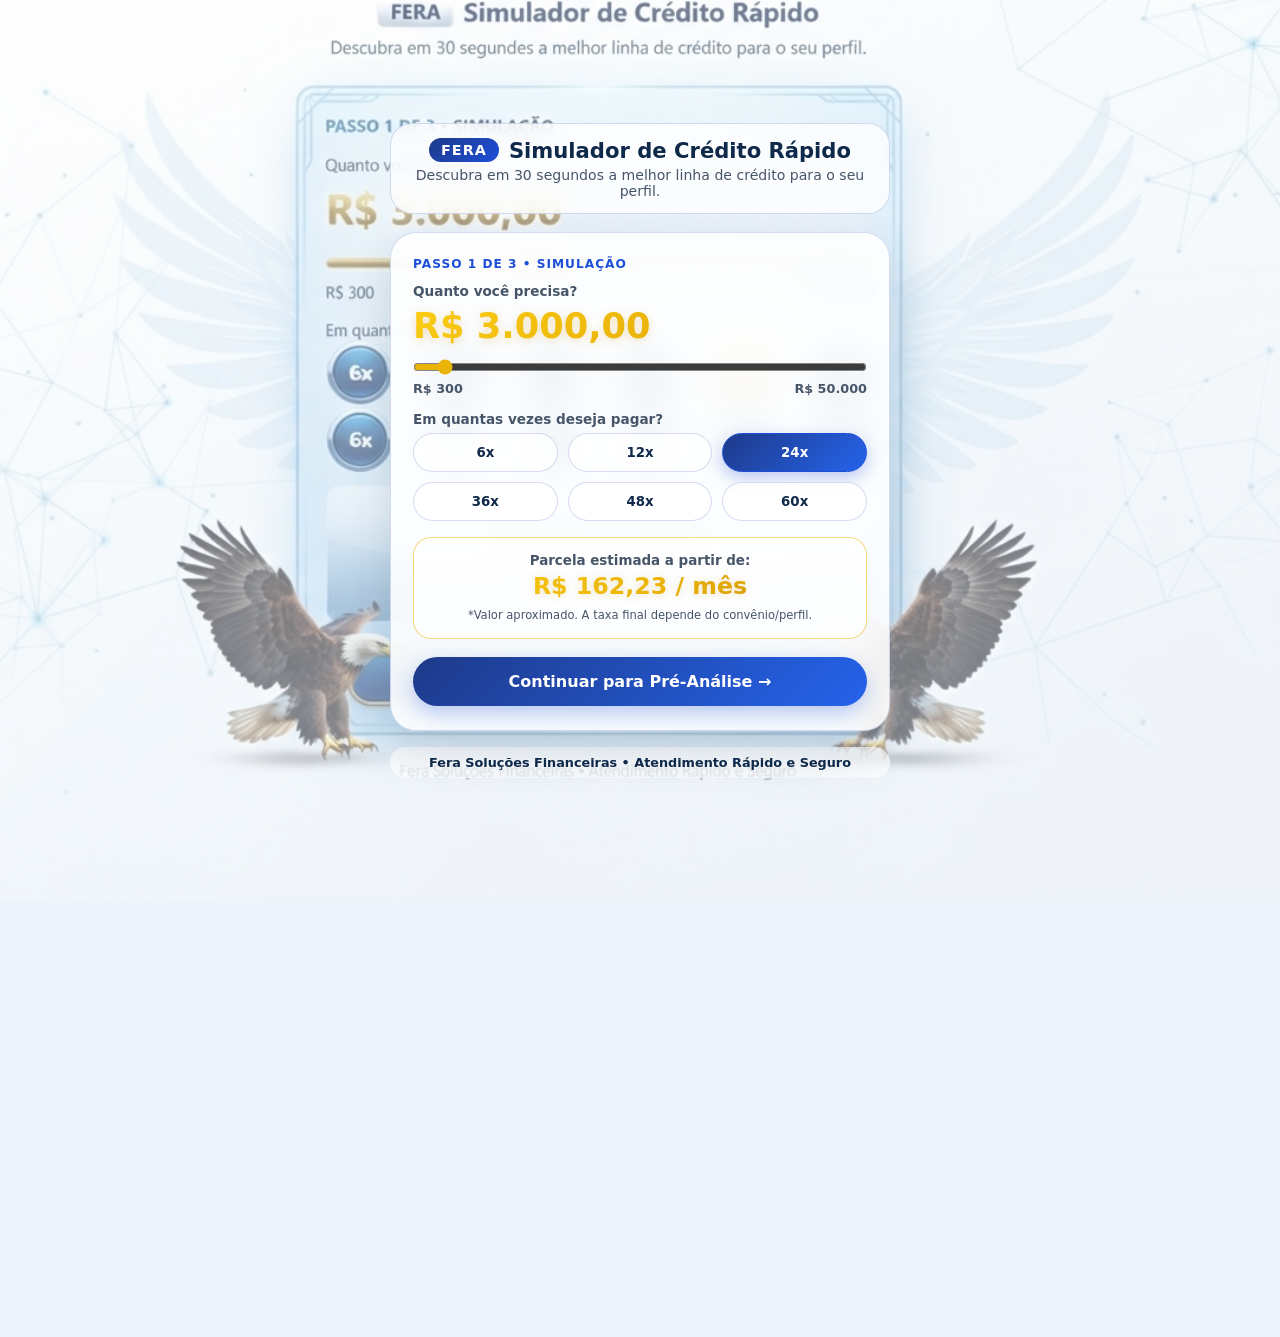
==== fera-simulador-credito/index.html @ 4a3547b2 "simulador inicial" ====
<!DOCTYPE html>
<html lang="pt-BR">
<head>
  <meta charset="UTF-8">
  <meta name="viewport" content="width=device-width, initial-scale=1.0">
  <title>Fera | Simulador de Crédito Rápido</title>
  <meta name="description" content="Simule valores, prazos e descubra em 30 segundos as linhas de crédito disponíveis para o seu perfil.">

  <!-- Open Graph / WhatsApp / Redes Sociais -->
  <meta property="og:type" content="website">
  <meta property="og:locale" content="pt_BR">
  <meta property="og:site_name" content="Fera Soluções Financeiras">
  <meta property="og:url" content="https://fera-simulador-credito.netlify.app/">
  <meta property="og:title" content="Fera Simulador de Crédito Rápido">
  <meta property="og:description" content="Simule valores, prazos e descubra em 30 segundos as linhas de crédito disponíveis para o seu perfil.">
  <meta property="og:image" content="https://fera-simulador-credito.netlify.app/fundo-fera.png">
  <meta property="og:image:type" content="image/png">
  <meta property="og:image:width" content="1200">
  <meta property="og:image:height" content="630">

  <!-- Twitter / X -->
  <meta name="twitter:card" content="summary_large_image">
  <meta name="twitter:title" content="Fera Simulador de Crédito Rápido">
  <meta name="twitter:description" content="Simule valores, prazos e descubra em 30 segundos as linhas de crédito disponíveis para o seu perfil.">
  <meta name="twitter:image" content="https://fera-simulador-credito.netlify.app/fundo-fera.png">

  <link rel="stylesheet" href="style.css">
</head>
<body>

  <div class="app-container">
    <!-- CABEÇALHO -->
    <header class="app-header">
      <div class="brand">
        <span class="brand-badge">FERA</span>
        <h1>Simulador de Crédito Rápido</h1>
      </div>
      <p class="subtitle">Descubra em 30 segundos a melhor linha de crédito para o seu perfil.</p>
    </header>

    <!-- ETAPA 1: VALORES E PRAZO -->
    <main class="card-app" id="etapa-1">
      <div class="step-indicator">Passo 1 de 3 • Simulação</div>

      <div class="input-group">
        <label for="valor-range">Quanto você precisa?</label>
        <div class="valor-display" id="valor-display">R$ 3.000,00</div>
        <input type="range" id="valor-range" min="300" max="50000" step="100" value="3000">
        <div class="range-limits">
          <span>R$ 300</span>
          <span>R$ 50.000</span>
        </div>
      </div>

      <div class="input-group">
        <label>Em quantas vezes deseja pagar?</label>
        <div class="parcelas-grid" id="parcelas-grid">
          <button type="button" class="parcela-btn" data-meses="6">6x</button>
          <button type="button" class="parcela-btn" data-meses="12">12x</button>
          <button type="button" class="parcela-btn active" data-meses="24">24x</button>
          <button type="button" class="parcela-btn" data-meses="36">36x</button>
          <button type="button" class="parcela-btn" data-meses="48">48x</button>
          <button type="button" class="parcela-btn" data-meses="60">60x</button>
        </div>
      </div>

      <div class="estimativa-box">
        <span>Parcela estimada a partir de:</span>
        <strong id="parcela-estimada">R$ 168,50 / mês</strong>
        <small>*Valor aproximado. A taxa final depende do convênio/perfil.</small>
      </div>

      <button type="button" class="btn-primary" onclick="irParaEtapa(2)">
        Continuar para Pré-Análise →
      </button>
    </main>

    <!-- ETAPA 2: PERFIL DE CRÉDITO -->
    <section class="card-app hidden" id="etapa-2">
      <div class="step-indicator">Passo 2 de 3 • Perfil de Crédito</div>

      <div class="input-group">
        <label for="perfil-cliente">Qual é a sua ocupação / fonte de renda?</label>
        <select id="perfil-cliente">
          <option value="inss">Aposentado ou Pensionista (INSS)</option>
          <option value="clt_fgts">Trabalhador CLT com Saldo FGTS</option>
          <option value="clt_consignado">Assalariado CLT (Crédito do Trabalhador)</option>
          <option value="servidor">Servidor Público (Federal, Estadual ou Municipal)</option>
          <option value="bolsa_familia">Beneficiário Bolsa Família / BPC-LOAS</option>
          <option value="autonomo">Autônomo / MEI / Outros</option>
        </select>
      </div>

      <div class="input-group">
        <label for="situacao-cpf">Situação atual do seu CPF:</label>
        <select id="situacao-cpf">
          <option value="limpo">Sem restrições no nome</option>
          <option value="negativado">Com restrição (SPC / Serasa)</option>
        </select>
      </div>

      <div class="btn-row">
        <button type="button" class="btn-secondary" onclick="irParaEtapa(1)">← Voltar</button>
        <button type="button" class="btn-primary" onclick="irParaEtapa(3)">Continuar para Cadastro →</button>
      </div>
    </section>

    <!-- ETAPA 3: FICHA CADASTRAL COMPLETA -->
    <section class="card-app hidden" id="etapa-3">
      <div class="step-indicator">Passo 3 de 3 • Dados para Consulta</div>
      <p class="aviso-topo">Preencha seus dados para verificarmos as financeiras disponíveis no seu CPF.</p>

      <h3 class="section-subtitle">Dados Pessoais</h3>

      <div class="input-group">
        <label for="nome-cliente">Nome completo *</label>
        <input type="text" id="nome-cliente" placeholder="Digite seu nome completo" autocomplete="name">
      </div>

      <div class="grid-2-col">
        <div class="input-group">
          <label for="cpf-cliente">CPF *</label>
          <input type="text" id="cpf-cliente" placeholder="000.000.000-00" maxlength="14" inputmode="numeric">
        </div>
        <div class="input-group">
          <label for="nascimento-cliente">Data de nascimento *</label>
          <input type="date" id="nascimento-cliente">
        </div>
      </div>

      <div class="grid-2-col">
        <div class="input-group">
          <label for="celular-cliente">Celular / WhatsApp *</label>
          <input type="text" id="celular-cliente" placeholder="(00) 00000-0000" maxlength="15" inputmode="tel" autocomplete="tel">
        </div>
        <div class="input-group">
          <label for="email-cliente">E-mail (opcional)</label>
          <input type="email" id="email-cliente" placeholder="seu@email.com" autocomplete="email">
        </div>
      </div>

      <h3 class="section-subtitle">Endereço</h3>

      <div class="grid-cep">
        <div class="input-group">
          <label for="cep-cliente">CEP *</label>
          <input type="text" id="cep-cliente" placeholder="00000-000" maxlength="9" inputmode="numeric" autocomplete="postal-code">
        </div>
        <div class="input-group">
          <label for="uf-cliente">UF *</label>
          <select id="uf-cliente">
            <option value="">UF</option>
            <option value="AC">AC</option><option value="AL">AL</option><option value="AP">AP</option>
            <option value="AM">AM</option><option value="BA">BA</option><option value="CE">CE</option>
            <option value="DF">DF</option><option value="ES">ES</option><option value="GO">GO</option>
            <option value="MA">MA</option><option value="MT">MT</option><option value="MS">MS</option>
            <option value="MG">MG</option><option value="PA">PA</option><option value="PB">PB</option>
            <option value="PR" selected>PR</option><option value="PE">PE</option><option value="PI">PI</option>
            <option value="RJ">RJ</option><option value="RN">RN</option><option value="RS">RS</option>
            <option value="RO">RO</option><option value="RR">RR</option><option value="SC">SC</option>
            <option value="SP">SP</option><option value="SE">SE</option><option value="TO">TO</option>
          </select>
        </div>
      </div>

      <div class="input-group">
        <label for="logradouro-cliente">Logradouro (Rua / Av.) *</label>
        <input type="text" id="logradouro-cliente" placeholder="Nome da rua ou avenida" autocomplete="street-address">
      </div>

      <div class="grid-num-comp">
        <div class="input-group">
          <label for="numero-cliente">Número *</label>
          <input type="text" id="numero-cliente" placeholder="Nº" inputmode="numeric">
        </div>
        <div class="input-group">
          <label for="complemento-cliente">Complemento</label>
          <input type="text" id="complemento-cliente" placeholder="Casa, Apto, Bloco...">
        </div>
      </div>

      <div class="grid-2-col">
        <div class="input-group">
          <label for="bairro-cliente">Bairro *</label>
          <input type="text" id="bairro-cliente" placeholder="Seu bairro">
        </div>
        <div class="input-group">
          <label for="cidade-cliente">Cidade *</label>
          <input type="text" id="cidade-cliente" placeholder="Sua cidade">
        </div>
      </div>

      <p id="msg-erro" class="msg-erro hidden">Por favor, preencha todos os campos obrigatórios (*).</p>

      <div class="btn-row">
        <button type="button" class="btn-secondary" onclick="irParaEtapa(2)">← Voltar</button>
        <button type="button" class="btn-primary" onclick="gerarResultado()">Ver Liberação →</button>
      </div>
    </section>

    <!-- ETAPA 4: RESULTADO FINAL E ENVIO AO WHATSAPP -->
    <section class="card-app hidden" id="etapa-4">
      <div class="badge-aprovado">✓ FICHA PRONTA PARA ANÁLISE</div>
      <h2>Modalidade Recomendada</h2>

      <div class="resumo-card">
        <div class="resumo-linha">
          <span>Linha identificada:</span>
          <strong id="res-modalidade">-</strong>
        </div>
        <div class="resumo-linha">
          <span>Valor solicitado:</span>
          <strong id="res-valor">-</strong>
        </div>
        <div class="resumo-linha">
          <span>Prazo escolhido:</span>
          <strong id="res-prazo">-</strong>
        </div>
        <div class="resumo-linha">
          <span>Parcela estimada:</span>
          <strong id="res-parcela" class="destaque-verde">-</strong>
        </div>
      </div>

      <p class="aviso-consultor" id="texto-orientacao"></p>

      <a id="btn-whatsapp" href="#" target="_blank" rel="noopener noreferrer" class="btn-whatsapp">
        Enviar Ficha e Liberar no WhatsApp
      </a>

      <button type="button" class="btn-link" onclick="irParaEtapa(1)">Fazer nova simulação</button>
    </section>

    <footer class="app-footer">
      <p>Fera Soluções Financeiras • Atendimento Rápido e Seguro</p>
    </footer>

    <!-- FORMULÁRIO INVISÍVEL PARA DETECÇÃO DO NETLIFY FORMS -->
    <form name="fichas-fera-credito" method="POST" action="/" data-netlify="true" netlify-honeypot="bot-field" style="position:absolute;left:-9999px;opacity:0;pointer-events:none;" aria-hidden="true">
      <input type="hidden" name="form-name" value="fichas-fera-credito">
      <input type="text" name="bot-field" tabindex="-1" autocomplete="off">
      <input type="text" name="consultor">
      <input type="text" name="nome">
      <input type="text" name="cpf">
      <input type="text" name="nascimento">
      <input type="text" name="celular">
      <input type="text" name="email">
      <input type="text" name="valor_desejado">
      <input type="text" name="prazo">
      <input type="text" name="perfil">
      <input type="text" name="situacao_cpf">
      <input type="text" name="cep">
      <input type="text" name="endereco_completo">
    </form>
  </div>

  <script src="script.js"></script>
</body>
</html>
---- fera-simulador-credito/style.css ----
:root {
  --bg-page: #eef4fb;
  --bg-card: rgba(255, 255, 255, 0.88);
  --bg-input: rgba(255, 255, 255, 0.82);
  --azul-escuro: #0f294a;
  --azul-medio: #1d4ed8;
  --azul-claro: #e0ecfa;
  --dourado-gradiente: linear-gradient(135deg, #facc15 0%, #eab308 55%, #ca8a04 100%);
  --whatsapp: #22c55e;
  --whatsapp-hover: #16a34a;
  --text-main: #0f172a;
  --text-muted: #475569;
  --border: rgba(30, 64, 175, 0.18);
  --danger: #dc2626;
}

* {
  margin: 0;
  padding: 0;
  box-sizing: border-box;
  font-family: 'Segoe UI', system-ui, -apple-system, sans-serif;
}

body {
  background-color: var(--bg-page);
  background-image:
    linear-gradient(rgba(255, 255, 255, 0.35), rgba(238, 244, 251, 0.55)),
    url("fundo-fera.png");
  background-size: cover;
  background-position: center top;
  background-repeat: no-repeat;
  background-attachment: fixed;
  color: var(--text-main);
  min-height: 100vh;
  display: flex;
  justify-content: center;
  align-items: center;
  padding: 24px 15px;
}

.app-container {
  position: relative;
  width: 100%;
  max-width: 500px;
}

.app-header {
  text-align: center;
  margin-bottom: 18px;
  background: rgba(255, 255, 255, 0.78);
  backdrop-filter: blur(10px);
  -webkit-backdrop-filter: blur(10px);
  border: 1px solid var(--border);
  border-radius: 22px;
  padding: 14px 18px;
}

.brand {
  display: flex;
  align-items: center;
  justify-content: center;
  gap: 10px;
  margin-bottom: 4px;
}

.brand-badge {
  background: linear-gradient(135deg, #1e3a8a, #1d4ed8);
  color: #ffffff;
  font-weight: 900;
  padding: 4px 12px;
  border-radius: 999px;
  font-size: 0.9rem;
  letter-spacing: 1px;
}

.app-header h1 {
  font-size: 1.32rem;
  font-weight: 800;
  color: var(--azul-escuro);
}

.subtitle {
  color: var(--text-muted);
  font-size: 0.88rem;
}

.card-app {
  position: relative;
  background: var(--bg-card);
  backdrop-filter: blur(16px);
  -webkit-backdrop-filter: blur(16px);
  border: 1px solid var(--border);
  border-radius: 26px;
  padding: 24px 22px;
  box-shadow: 0 20px 45px rgba(15, 41, 74, 0.16);
}

.hidden {
  display: none !important;
}

.step-indicator {
  font-size: 0.76rem;
  text-transform: uppercase;
  letter-spacing: 1px;
  color: var(--azul-medio);
  font-weight: 800;
  margin-bottom: 12px;
}

.aviso-topo {
  font-size: 0.85rem;
  color: var(--text-muted);
  margin-bottom: 14px;
}

.section-subtitle {
  font-size: 0.95rem;
  color: var(--azul-escuro);
  border-bottom: 1px solid var(--border);
  padding-bottom: 6px;
  margin: 16px 0 12px 0;
  font-weight: 700;
}

.input-group {
  margin-bottom: 15px;
}

.input-group label {
  display: block;
  font-size: 0.85rem;
  color: var(--text-muted);
  font-weight: 600;
  margin-bottom: 6px;
}

.grid-2-col {
  display: grid;
  grid-template-columns: 1fr 1fr;
  gap: 12px;
}

.grid-cep {
  display: grid;
  grid-template-columns: 2fr 1fr;
  gap: 12px;
}

.grid-num-comp {
  display: grid;
  grid-template-columns: 1fr 2fr;
  gap: 12px;
}

.valor-display {
  font-size: 2.2rem;
  font-weight: 900;
  background: var(--dourado-gradiente);
  -webkit-background-clip: text;
  background-clip: text;
  color: transparent;
  filter: drop-shadow(0 2px 5px rgba(202, 138, 4, 0.25));
  margin-bottom: 10px;
}

input[type="range"] {
  width: 100%;
  accent-color: #eab308;
  cursor: pointer;
  height: 8px;
  border-radius: 999px;
}

.range-limits {
  display: flex;
  justify-content: space-between;
  font-size: 0.8rem;
  color: var(--text-muted);
  font-weight: 600;
  margin-top: 6px;
}

.parcelas-grid {
  display: grid;
  grid-template-columns: repeat(3, 1fr);
  gap: 10px;
}

.parcela-btn {
  background-color: var(--bg-input);
  border: 1px solid var(--border);
  color: var(--azul-escuro);
  padding: 11px;
  border-radius: 999px;
  font-weight: 800;
  cursor: pointer;
  transition: all 0.2s ease;
}

.parcela-btn:hover {
  background-color: var(--azul-claro);
  border-color: var(--azul-medio);
}

.parcela-btn.active {
  background: linear-gradient(135deg, #1e3a8a, #2563eb);
  color: #ffffff;
  border-color: #1d4ed8;
  box-shadow: 0 6px 16px rgba(29, 78, 216, 0.28);
}

.estimativa-box {
  background: rgba(255, 255, 255, 0.78);
  border-radius: 18px;
  padding: 15px;
  text-align: center;
  margin: 16px 0 18px 0;
  border: 1px solid rgba(234, 179, 8, 0.5);
}

.estimativa-box span {
  display: block;
  font-size: 0.84rem;
  color: var(--text-muted);
  font-weight: 600;
}

.estimativa-box strong {
  display: block;
  font-size: 1.48rem;
  font-weight: 900;
  background: var(--dourado-gradiente);
  -webkit-background-clip: text;
  background-clip: text;
  color: transparent;
  filter: drop-shadow(0 1px 4px rgba(202, 138, 4, 0.25));
  margin: 4px 0;
}

.estimativa-box small {
  font-size: 0.72rem;
  color: var(--text-muted);
}

input[type="text"],
input[type="email"],
input[type="date"],
select {
  width: 100%;
  background-color: var(--bg-input);
  border: 1px solid var(--border);
  color: var(--text-main);
  padding: 12px 14px;
  border-radius: 14px;
  font-size: 0.92rem;
  outline: none;
}

input:focus,
select:focus {
  border-color: var(--azul-medio);
  box-shadow: 0 0 0 3px rgba(29, 78, 216, 0.14);
}

.msg-erro {
  color: var(--danger);
  font-size: 0.85rem;
  margin-bottom: 12px;
  text-align: center;
  font-weight: 700;
}

.btn-primary {
  width: 100%;
  background: linear-gradient(135deg, #1e3a8a, #2563eb);
  color: #ffffff;
  border: none;
  padding: 15px 20px;
  border-radius: 999px;
  font-size: 1rem;
  font-weight: 800;
  cursor: pointer;
  box-shadow: 0 8px 20px rgba(29, 78, 216, 0.28);
  transition: transform 0.18s ease, box-shadow 0.18s ease;
}

.btn-primary:hover {
  transform: translateY(-1px);
  box-shadow: 0 10px 24px rgba(29, 78, 216, 0.36);
}

.btn-row {
  display: grid;
  grid-template-columns: 1fr 2fr;
  gap: 10px;
  margin-top: 10px;
}

.btn-secondary {
  background-color: rgba(255, 255, 255, 0.82);
  color: var(--azul-escuro);
  border: 1px solid var(--border);
  padding: 14px 18px;
  border-radius: 999px;
  font-weight: 700;
  cursor: pointer;
}

.badge-aprovado {
  display: inline-block;
  background-color: rgba(34, 197, 94, 0.15);
  color: #15803d;
  font-size: 0.78rem;
  font-weight: 800;
  padding: 6px 14px;
  border-radius: 999px;
  margin-bottom: 12px;
}

.card-app h2 {
  font-size: 1.3rem;
  color: var(--azul-escuro);
  margin-bottom: 16px;
}

.resumo-card {
  background-color: rgba(255, 255, 255, 0.78);
  border: 1px solid var(--border);
  border-radius: 18px;
  padding: 16px;
  margin-bottom: 16px;
}

.resumo-linha {
  display: flex;
  justify-content: space-between;
  padding: 8px 0;
  border-bottom: 1px solid var(--border);
  font-size: 0.9rem;
}

.resumo-linha:last-child {
  border-bottom: none;
}

.destaque-verde {
  font-weight: 900;
  background: var(--dourado-gradiente);
  -webkit-background-clip: text;
  background-clip: text;
  color: transparent;
}

.aviso-consultor {
  font-size: 0.88rem;
  color: var(--text-muted);
  margin-bottom: 18px;
  line-height: 1.5;
}

.btn-whatsapp {
  display: block;
  width: 100%;
  background-color: var(--whatsapp);
  color: #ffffff;
  text-align: center;
  text-decoration: none;
  padding: 16px 20px;
  border-radius: 999px;
  font-weight: 800;
  font-size: 1rem;
  box-shadow: 0 8px 20px rgba(34, 197, 94, 0.28);
}

.btn-whatsapp:hover {
  background-color: var(--whatsapp-hover);
}

.btn-link {
  display: block;
  width: 100%;
  background: none;
  border: none;
  color: var(--text-muted);
  margin-top: 14px;
  font-size: 0.85rem;
  cursor: pointer;
  text-decoration: underline;
}

.app-footer {
  text-align: center;
  margin-top: 16px;
  font-size: 0.8rem;
  color: var(--azul-escuro);
  font-weight: 600;
  background: rgba(255, 255, 255, 0.72);
  padding: 8px 14px;
  border-radius: 999px;
  display: inline-block;
  width: 100%;
}

@media (max-width: 420px) {
  .grid-2-col {
    grid-template-columns: 1fr;
  }

  .card-app {
    padding: 20px 16px;
    border-radius: 22px;
  }
}
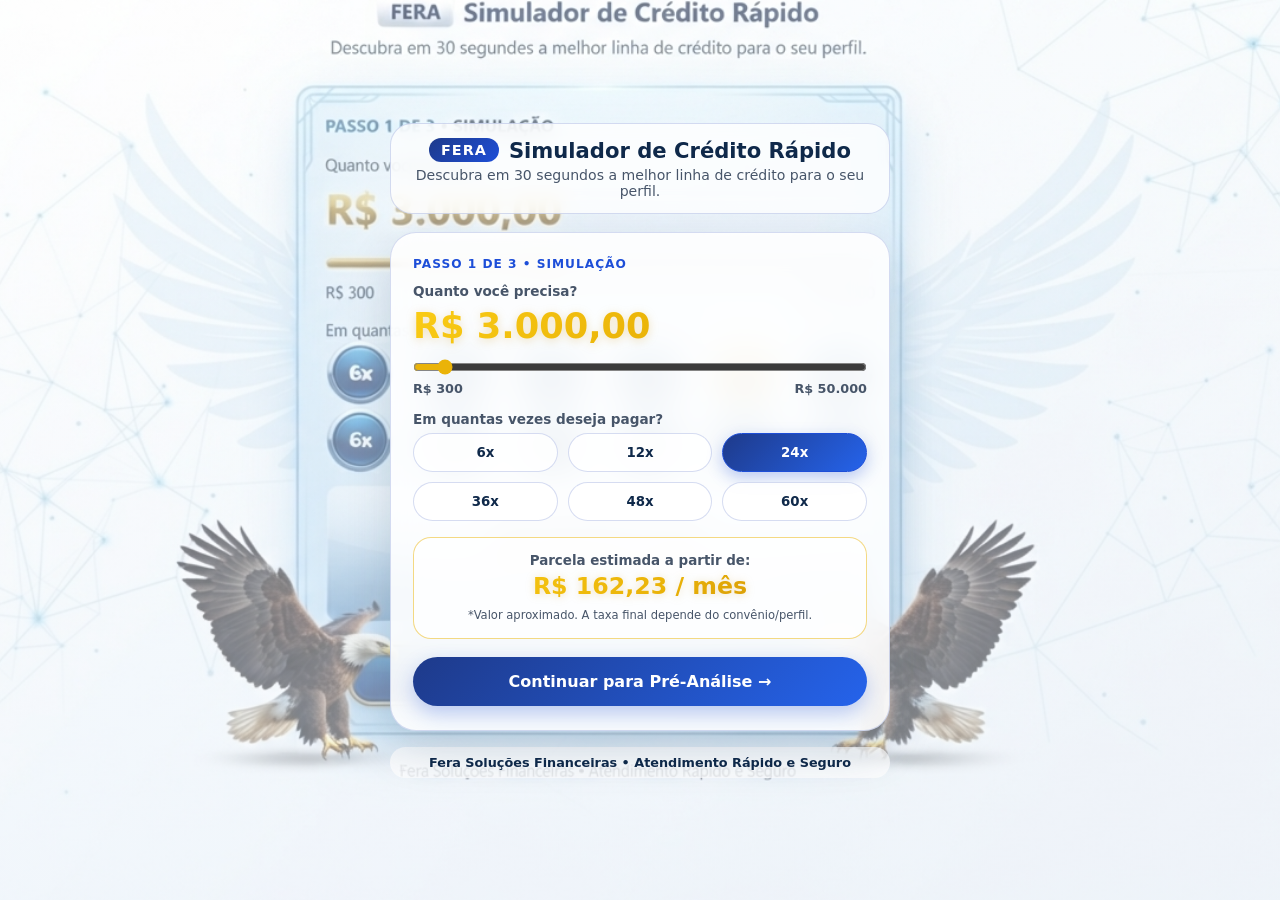
==== commit 21cad287: "Update index.html atualização de plataforma" ====
--- a/fera-simulador-credito/index.html
+++ b/fera-simulador-credito/index.html
@@ -10,10 +10,11 @@
   <meta property="og:type" content="website">
   <meta property="og:locale" content="pt_BR">
   <meta property="og:site_name" content="Fera Soluções Financeiras">
-  <meta property="og:url" content="https://fera-simulador-credito.netlify.app/">
+  <meta property="og:url" content="https://rafaassessoriadigital.github.io/fera-simulador-credito/">
   <meta property="og:title" content="Fera Simulador de Crédito Rápido">
   <meta property="og:description" content="Simule valores, prazos e descubra em 30 segundos as linhas de crédito disponíveis para o seu perfil.">
-  <meta property="og:image" content="https://fera-simulador-credito.netlify.app/fundo-fera.png">
+  <meta property="og:image" content="https://rafaassessoriadigital.github.io/fera-simulador-credito/fundo-fera.png?v=2">
+  <meta property="og:image:secure_url" content="https://rafaassessoriadigital.github.io/fera-simulador-credito/fundo-fera.png?v=2">
   <meta property="og:image:type" content="image/png">
   <meta property="og:image:width" content="1200">
   <meta property="og:image:height" content="630">
@@ -22,7 +23,7 @@
   <meta name="twitter:card" content="summary_large_image">
   <meta name="twitter:title" content="Fera Simulador de Crédito Rápido">
   <meta name="twitter:description" content="Simule valores, prazos e descubra em 30 segundos as linhas de crédito disponíveis para o seu perfil.">
-  <meta name="twitter:image" content="https://fera-simulador-credito.netlify.app/fundo-fera.png">
+  <meta name="twitter:image" content="https://rafaassessoriadigital.github.io/fera-simulador-credito/fundo-fera.png?v=2">
 
   <link rel="stylesheet" href="style.css">
 </head>
@@ -234,26 +235,8 @@
     <footer class="app-footer">
       <p>Fera Soluções Financeiras • Atendimento Rápido e Seguro</p>
     </footer>
-
-    <!-- FORMULÁRIO INVISÍVEL PARA DETECÇÃO DO NETLIFY FORMS -->
-    <form name="fichas-fera-credito" method="POST" action="/" data-netlify="true" netlify-honeypot="bot-field" style="position:absolute;left:-9999px;opacity:0;pointer-events:none;" aria-hidden="true">
-      <input type="hidden" name="form-name" value="fichas-fera-credito">
-      <input type="text" name="bot-field" tabindex="-1" autocomplete="off">
-      <input type="text" name="consultor">
-      <input type="text" name="nome">
-      <input type="text" name="cpf">
-      <input type="text" name="nascimento">
-      <input type="text" name="celular">
-      <input type="text" name="email">
-      <input type="text" name="valor_desejado">
-      <input type="text" name="prazo">
-      <input type="text" name="perfil">
-      <input type="text" name="situacao_cpf">
-      <input type="text" name="cep">
-      <input type="text" name="endereco_completo">
-    </form>
   </div>
 
   <script src="script.js"></script>
 </body>
-</html>+</html>
